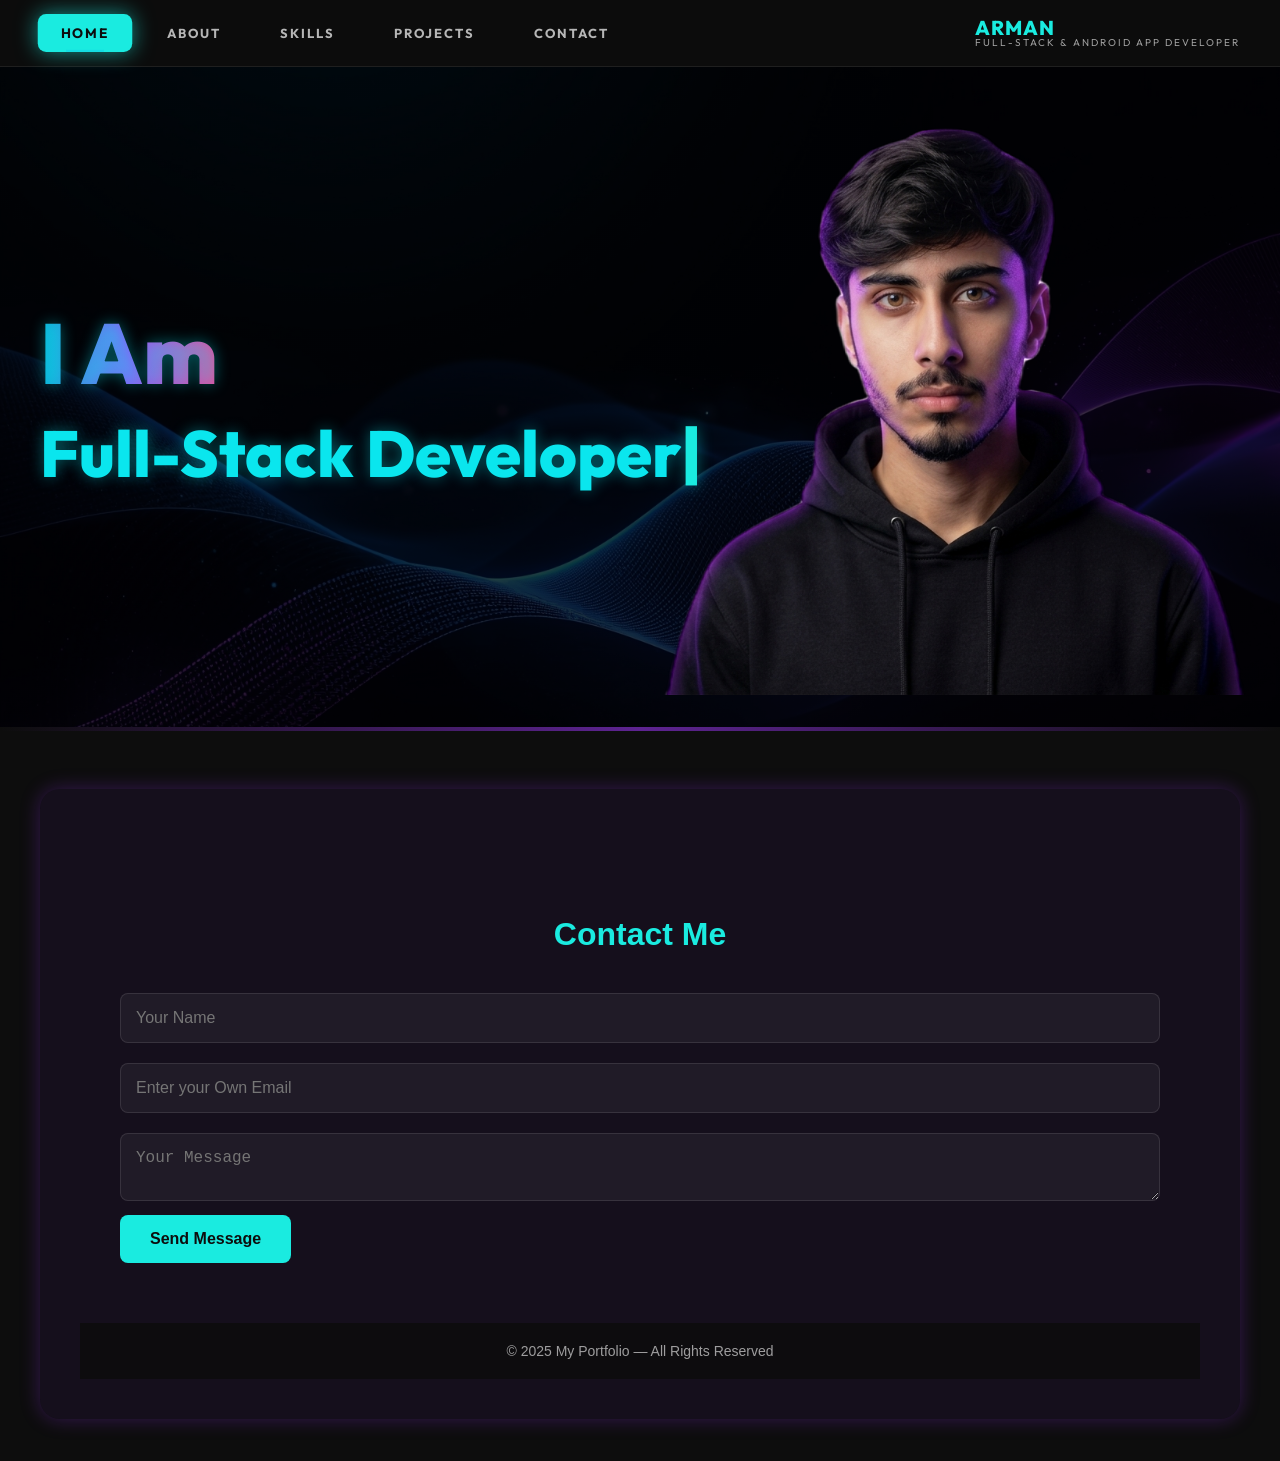
==== index.html @ 62e18ff0 "Add files via upload" ====
<!DOCTYPE html>
<html lang="en">

<head>
  <meta charset="UTF-8" />
  <meta name="viewport" content="width=device-width, initial-scale=1.0" />
  <title>My Portfolio</title>

  <link rel="preconnect" href="https://fonts.googleapis.com">
  <link rel="preconnect" href="https://fonts.gstatic.com" crossorigin>
  <link href="https://fonts.googleapis.com/css2?family=Outfit:wght@300;400;600;700;800&display=swap" rel="stylesheet">
  <link rel="stylesheet" href="home.css">
</head>

<body>

  <!-- Navigation -->
  <nav>
    <div class="nav-links-desktop">
      <a href="index.html" class="active">Home</a>
      <a href="about.html">About</a>
      <a href="skills.html">Skills</a>
      <a href="project.html">Projects</a>
      <a href="contact.html">Contact</a>
    </div>

    <div class="logo">
      Arman
      <span class="subtitle">Full-Stack & Android App Developer</span>
    </div>

    <input type="checkbox" id="menu-toggle" class="menu-toggle">
    <label for="menu-toggle" class="hamburger">
      <span></span>
      <span></span>
      <span></span>
    </label>
    <div class="nav-links">
      <a href="index.html" class="active">Home</a>
      <a href="about.html">About</a>
      <a href="skills.html">Skills</a>
      <a href="project.html">Projects</a>
      <a href="contact.html">Contact</a>
    </div>
  </nav>

  <!-- Home Section -->
  <section class="hero" id="home">
    <div class="hero-left">
      <h1>
        <span class="intro">I Am</span><br>
        <span id="typed-text"></span><span class="cursor">|</span>
      </h1>
    </div>

    <div class="hero-right">
      <img src="main.png" alt="My Picture">
      <div class="mobile-badge">Full-Stack & Android App Developer</div>
    </div>
  </section>
  <hr>
  <br>
  

  <div class="contact-wrapper">
    <!-- Contact Section -->
    <section class="section contact" id="contact">
      <h2>Contact Me</h2>

      <form action="https://formspree.io/f/xgvqyeon" method="POST">
        <input type="text" name="name" placeholder="Your Name" required>

        <input type="email" name="email" placeholder="Enter your Own Email" required>

        <textarea name="message" placeholder="Your Message" required></textarea>

        <button type="submit">Send Message</button>
      </form>
    </section>

    <!-- Footer -->
    <footer>
      © 2025 My Portfolio — All Rights Reserved
    </footer>
  </div>

  <script>
    const texts = [
      "Full-Stack Developer",
      "Software Engineer",
      "Web & Mobile app Developer",
      "Node.js Expert",
      "Android App Developer",
      "Backend Developer",
      "Platform Architect",
      "I can create the best website & APP for your needs"
    ];

    let currentText = 0;
    let charIndex = 0;
    const typedText = document.getElementById("typed-text");

    function type() {
      if (charIndex < texts[currentText].length) {
        typedText.textContent += texts[currentText].charAt(charIndex);
        charIndex++;
        setTimeout(type, 90);
      } else {
        setTimeout(deleteText, 1500);
      }
    }

    function deleteText() {
      if (charIndex > 0) {
        typedText.textContent = texts[currentText].substring(0, charIndex - 1);
        charIndex--;
        setTimeout(deleteText, 50);
      } else {
        currentText = (currentText + 1) % texts.length;
        setTimeout(type, 90);
      }
    }

    type();
  </script>

</body>

</html>
---- home.css ----
@import url('https://fonts.googleapis.com/css2?family=Outfit:wght@300;400;600;700;800&display=swap');

body {
  margin: 0;
  font-family: Arial, sans-serif;
  background: #0d0d0d;
  color: #ffffff;
  scroll-behavior: smooth;
}

nav {
  width: 100%;
  padding: 15px 40px;
  background: rgba(13, 13, 13, 0.85);
  position: sticky;
  top: 0;
  z-index: 1000;
  display: flex;
  align-items: center;
  justify-content: space-between;
  backdrop-filter: blur(20px);
  border-bottom: 1px solid rgba(255, 255, 255, 0.08);
  box-sizing: border-box;
}

.logo {
  font-family: 'Outfit', sans-serif;
  font-size: 20px;
  font-weight: 800;
  color: #1aebe0;
  text-transform: uppercase;
  letter-spacing: 1px;
  display: flex;
  flex-direction: column;
  line-height: 1;
}

.logo .subtitle {
  font-size: 10px;
  color: rgba(255, 255, 255, 0.6);
  font-weight: 400;
  letter-spacing: 2px;
}

.nav-links-desktop {
  display: flex;
  gap: 15px;
}

nav a {
  color: rgba(255, 255, 255, 0.7);
  text-decoration: none;
  font-size: 13px;
  font-weight: 700;
  text-transform: uppercase;
  letter-spacing: 2px;
  padding: 10px 22px;
  border-radius: 8px;
  transition: all 0.4s cubic-bezier(0.175, 0.885, 0.32, 1.275);
  font-family: 'Outfit', sans-serif;
  position: relative;
  overflow: hidden;
}

nav a::before {
  content: '';
  position: absolute;
  top: 0;
  left: -100%;
  width: 100%;
  height: 100%;
  background: linear-gradient(90deg, transparent, rgba(255, 255, 255, 0.15), transparent);
  transition: 0.5s;
}

nav a:hover::before {
  left: 100%;
}

nav a:hover {
  color: #ffffff;
  background: rgba(10, 230, 238, 0.1);
  transform: translateY(-3px);
}

nav a.active,
nav a[href="#home"]:active {
  color: #0d0d0d !important;
  background: #1aebe0 !important;
  box-shadow: 0 0 20px rgba(26, 235, 224, 0.6);
  transform: translateY(0) scale(1.05);
}

.menu-toggle,
.nav-links {
  display: none;
}

.hamburger {
  display: none;
  cursor: pointer;
  padding: 10px;
  z-index: 1001;
}

.hamburger span {
  display: block;
  width: 25px;
  height: 3px;
  background: #1aebe0;
  margin: 5px 0;
  transition: 0.3s;
  border-radius: 3px;
}

nav a::after {
  content: '';
  position: absolute;
  bottom: 0;
  left: 50%;
  width: 0;
  height: 2px;
  background: #14dce3;
  transition: 0.3s;
  transform: translateX(-50%);
}

nav a.active::after,
nav a:hover::after {
  width: 40%;
}

.hero {
  display: flex;
  justify-content: space-between;
  align-items: center;
  padding: 60px 40px;
  height: 60vh;
  background: linear-gradient(rgba(0, 0, 0, 0.75), rgba(0, 0, 0, 0.75)), url("portfiloo web image.jpg");
  background-size: cover;
  background-position: center;
  animation: fadeIn 1.5s ease-in-out;
  position: relative;
  overflow: hidden;
}

.hero-left {
  width: 800px;
  flex-shrink: 0;
}

.hero-left h1 {
  font-size: 65px;
  font-weight: 800;
  color: #0ae6ee;
  width: 800px;
  font-family: 'Outfit', sans-serif;
  text-shadow: 0 0 15px rgba(10, 230, 238, 0.4);
  line-height: 1.2;
  margin: 0;
}

.hero-left h1 .intro {
  font-size: 85px;
  font-weight: 800;
  background: linear-gradient(90deg, #06b6d4, #8b5cf6, #ec4899);
  -webkit-background-clip: text;
  -webkit-text-fill-color: transparent;
  background-clip: text;
  display: inline-block;
  margin-bottom: 10px;
}

#typed-text {
  display: inline-block;
  font-size: 65px;
  font-weight: 800;
  font-family: 'Outfit', sans-serif;
  color: #0ae6ee;
  text-shadow: 0 0 15px rgba(10, 230, 238, 0.4);
}

.cursor {
  color: #1aebe0;
  font-weight: 900;
  animation: blink 1s infinite;
}

@keyframes blink {
  0%, 50% { opacity: 1; }
  51%, 100% { opacity: 0; }
}

.hero-right {
  position: absolute;
  right: -200px;
  top: 50%;
  transform: translateY(-50%);
}

.hero-right img {
  height: 600px;
  object-fit: cover;
  position: relative;
  z-index: 2;
}

.mobile-badge {
  display: none;
}

@keyframes fadeIn {
  from { opacity: 0; }
  to { opacity: 1; }
}

hr {
  border: none;
  height: 4px;
  background: linear-gradient(90deg, transparent, rgba(147, 51, 234, 0.6), transparent);
  margin: 0 0 40px 0;
}

.contact-wrapper {
  background: rgba(53, 24, 88, 0.207);
  padding: 40px;
  border-radius: 20px;
  margin: 0 40px 40px 40px;
  padding-top: 40px;
  box-shadow: 0 0 20px rgba(147, 51, 234, 0.3);
}

.section {
  padding: 60px 40px;
}

.section h2 {
  font-size: 32px;
  color: #1aebe0;
  margin-bottom: 30px;
  text-align: center;
}

.contact input,
.contact textarea {
  width: 100%;
  padding: 15px;
  margin: 10px 0;
  border-radius: 8px;
  border: 1px solid rgba(255, 255, 255, 0.1);
  background: rgba(255, 255, 255, 0.05);
  color: #ffffff;
  font-size: 16px;
  box-sizing: border-box;
}

.contact input:focus,
.contact textarea:focus {
  outline: none;
  border-color: #1aebe0;
  box-shadow: 0 0 10px rgba(26, 235, 224, 0.3);
}

.contact button {
  padding: 15px 30px;
  background: #1aebe0;
  color: #0d0d0d;
  border: none;
  border-radius: 8px;
  cursor: pointer;
  font-size: 16px;
  font-weight: bold;
  transition: all 0.3s ease;
}

.contact button:hover {
  background: #0d0d0d;
  color: #1aebe0;
  box-shadow: 0 0 20px rgba(26, 235, 224, 0.5);
}

footer {
  text-align: center;
  padding: 20px;
  background: rgba(13, 13, 13, 0.9);
  color: rgba(255, 255, 255, 0.6);
  font-size: 14px;
}

@media (max-width: 768px) {
  .nav-links-desktop {
    display: none;
  }

  .hamburger {
    display: block;
  }

  .menu-toggle:checked ~ .nav-links {
    display: flex;
    flex-direction: column;
    position: absolute;
    top: 70px;
    right: 40px;
    background: rgba(13, 13, 13, 0.95);
    border-radius: 10px;
    padding: 20px;
    min-width: 200px;
    backdrop-filter: blur(20px);
    border: 1px solid rgba(255, 255, 255, 0.1);
  }

  .nav-links a {
    color: rgba(255, 255, 255, 0.8);
    padding: 15px 20px;
    border-bottom: 1px solid rgba(255, 255, 255, 0.05);
  }

  .hero {
    flex-direction: column;
    text-align: center;
    height: auto;
    min-height: auto;
    padding: 50px 20px 40px;
    overflow: visible;
    align-items: center;
    justify-content: flex-start;
    gap: 10px;
  }

  .hero-left {
    width: 100%;
    flex-shrink: 1;
    order: 2;
    display: flex;
    flex-direction: column;
    align-items: center;
  }

  .hero-left h1 {
    width: 100%;
    font-size: 30px;
    margin: 0 auto;
    min-height: 1.4em;
  }

  .hero-right {
    position: relative;
    right: auto;
    top: auto;
    transform: none;
    order: 1;
    display: flex;
    justify-content: center;
    align-items: center;
    width: 100%;
    margin-bottom: 25px;
  }

  .hero-right::before {
    content: '';
    position: absolute;
    top: 50%;
    left: 50%;
    transform: translate(-50%, -50%);
    width: 220px;
    height: 220px;
    border-radius: 50%;
    background: radial-gradient(circle, rgba(13, 228, 203, 0.35) 0%, rgba(20, 186, 241, 0) 70%);
    z-index: 0;
    filter: blur(10px);
    animation: glowPulse 3s ease-in-out infinite;
  }

  @keyframes glowPulse {
    0%, 100% { opacity: 0.7; transform: translate(-50%, -50%) scale(1); }
    50% { opacity: 1; transform: translate(-50%, -50%) scale(1.08); }
  }

  .hero-right img {
    position: relative;
    height: 190px;
    width: 190px;
    max-width: 190px;
    object-fit: cover;
    border-radius: 50%;
    border: 3px solid #15ebf2;
    box-shadow: 0 0 25px rgba(26, 235, 224, 0.55), 0 0 60px rgba(26, 235, 224, 0.25);
    z-index: 1;
  }

  .hero-right {
    flex-direction: column;
  }

  .mobile-badge {
    display: inline-flex;
    align-items: center;
    gap: 6px;
    margin-top: 14px;
    padding: 6px 16px;
    border-radius: 20px;
    background: rgba(26, 235, 224, 0.08);
    border: 1px solid rgba(26, 235, 224, 0.4);
    color: #43c3c6e4;
    font-family: 'Outfit', sans-serif;
    font-size: 12px;
    font-weight: 700;
    letter-spacing: 1.5px;
    text-transform: uppercase;
    z-index: 1;
  }

  nav {
    padding: 15px 25px;
    justify-content: space-between;
    background: rgba(13, 13, 13, 0.95);
  }

  .nav-links a {
    font-size: 13px;
    padding: 15px 20px;
    width: 100%;
    text-align: left;
    background: transparent;
    border: none;
    color: rgba(255, 255, 255, 0.8);
    transition: all 0.3s ease;
    box-sizing: border-box;
  }

  .nav-links a:hover {
    background: rgba(26, 235, 224, 0.1);
    color: #1aebe0 !important;
    padding-left: 25px;
  }

  .nav-links a.active {
    background: #1aebe0 !important;
    color: #0d0d0d !important;
    font-weight: 700;
  }
}

@media (max-width: 480px) {
  .hero-left h1 {
    font-size: 26px;
    margin-top: 0;
    margin-bottom: 10px;
    line-height: 1.3;
  }

  .hero-right img {
    height: 160px;
    width: 160px;
    max-width: 160px;
  }

  .hero-right::before {
    width: 190px;
    height: 190px;
  }

  nav {
    padding: 15px 15px;
    gap: 5px;
  }

  nav a {
    font-size: 10px;
    padding: 7px 10px;
    letter-spacing: 0.5px;
  }

  .contact {
    padding: 30px 15px;
  }

  .contact-wrapper {
    padding-top: 30px;
    margin: 20px;
  }
}
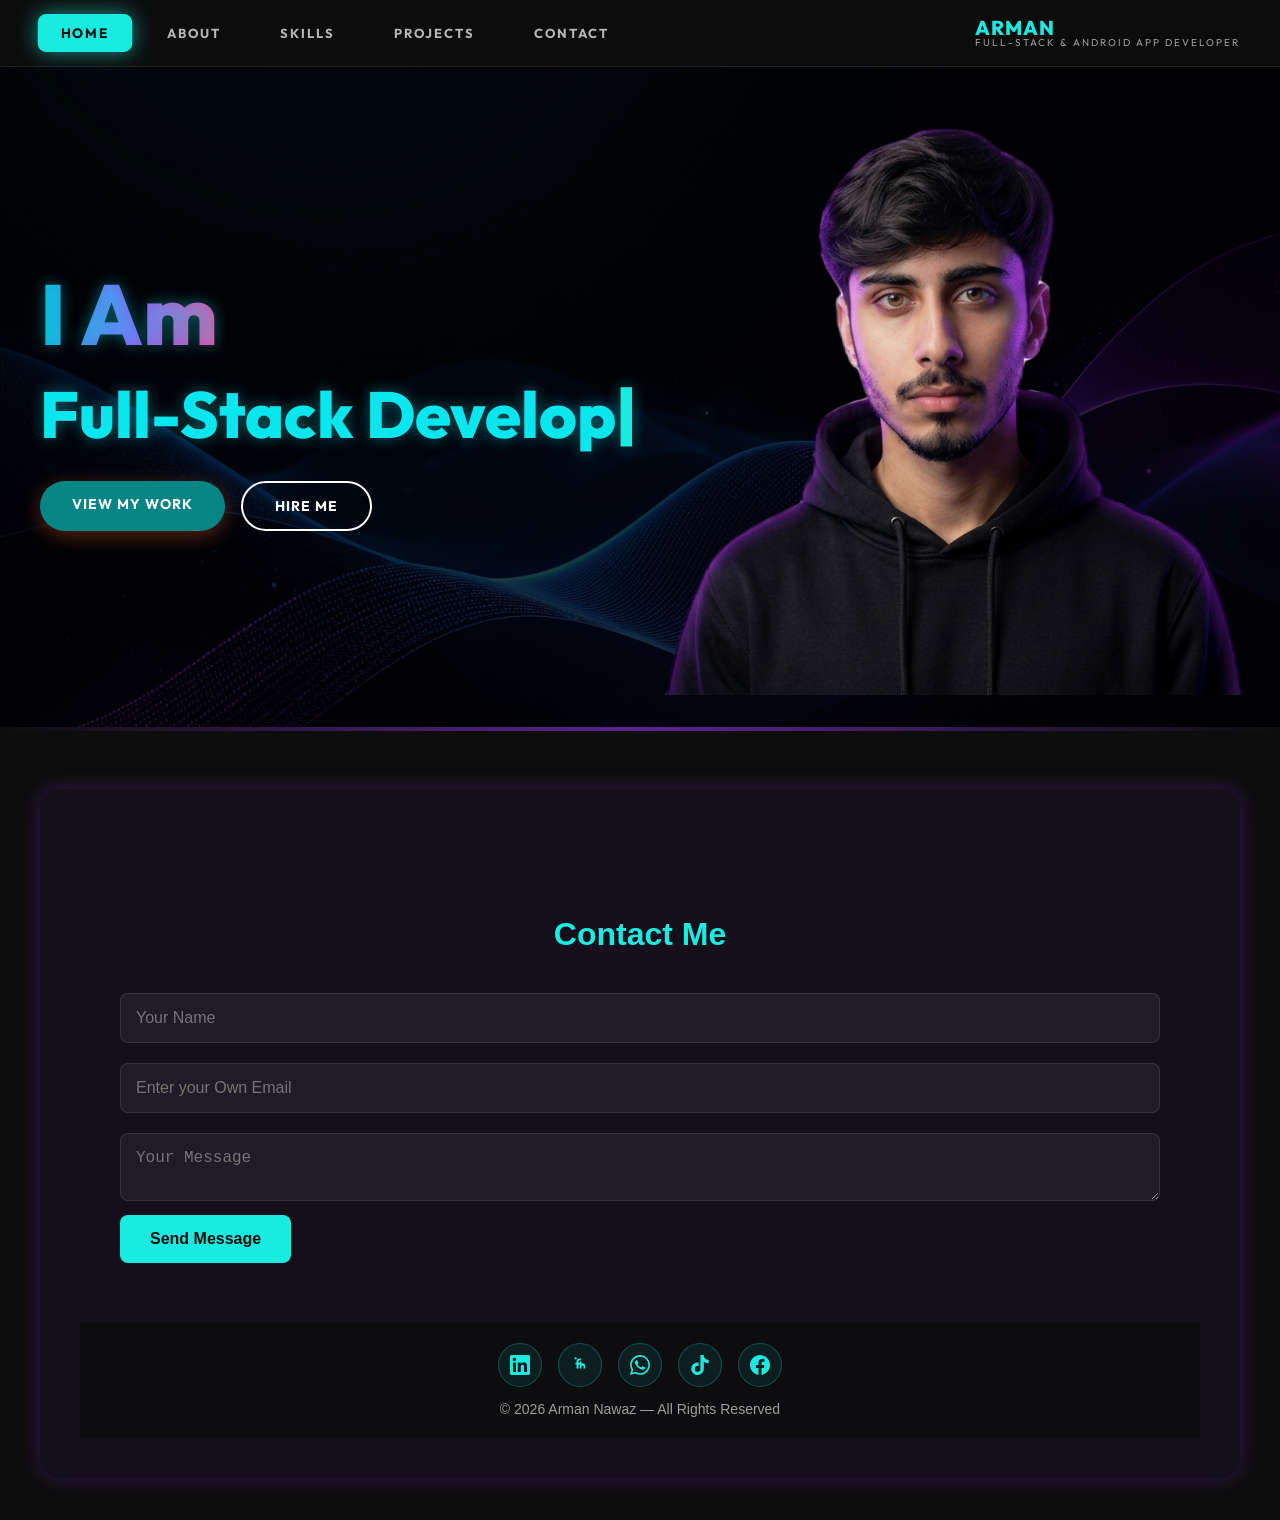
==== commit b007ae9e: "Restore original portfolio with Hire Me buttons and complete styling" ====
--- a/index.html
+++ b/index.html
@@ -5,6 +5,13 @@
   <meta charset="UTF-8" />
   <meta name="viewport" content="width=device-width, initial-scale=1.0" />
   <title>My Portfolio</title>
+  <meta name="description" content="Arman Nawaz — Full-Stack & Android App Developer from Pakistan. Building scalable web apps, native Android apps, and complete digital products.">
+  <meta property="og:title" content="Arman Nawaz | Full-Stack & Android Developer">
+  <meta property="og:description" content="Full-Stack & Android App Developer — Kotlin, React, Node.js, Firebase.">
+  <meta property="og:image" content="https://arman.dpdns.org/main.png">
+  <meta property="og:url" content="https://arman.dpdns.org/">
+  <meta property="og:type" content="website">
+  <link rel="icon" type="image/png" href="favicon.png">
 
   <link rel="preconnect" href="https://fonts.googleapis.com">
   <link rel="preconnect" href="https://fonts.gstatic.com" crossorigin>
@@ -51,6 +58,12 @@
         <span class="intro">I Am</span><br>
         <span id="typed-text"></span><span class="cursor">|</span>
       </h1>
+
+      <!-- NEW: call-to-action buttons -->
+      <div class="hero-cta">
+        <a href="project.html" class="btn-primary-cta">View My Work</a>
+        <a href="contact.html" class="btn-secondary-cta">Hire Me</a>
+      </div>
     </div>
 
     <div class="hero-right">
@@ -80,7 +93,29 @@
 
     <!-- Footer -->
     <footer>
-      © 2025 My Portfolio — All Rights Reserved
+      <div class="social-icons-row">
+        <a href="https://www.linkedin.com/in/YOUR-LINKEDIN-USERNAME" target="_blank"
+           rel="noopener" aria-label="LinkedIn" class="social-icon-link">
+          <svg viewBox="0 0 24 24" width="20" height="20" fill="#1aebe0"><path d="M20.447 20.452h-3.554v-5.569c0-1.328-.027-3.037-1.852-3.037-1.853 0-2.136 1.445-2.136 2.939v5.667H9.351V9h3.414v1.561h.046c.477-.9 1.637-1.85 3.37-1.85 3.601 0 4.267 2.37 4.267 5.455v6.286zM5.337 7.433c-1.144 0-2.063-.926-2.063-2.065 0-1.138.92-2.063 2.063-2.063 1.14 0 2.064.925 2.064 2.063 0 1.139-.925 2.065-2.064 2.065zm1.782 13.019H3.555V9h3.564v11.452zM22.225 0H1.771C.792 0 0 .774 0 1.729v20.542C0 23.227.792 24 1.771 24h20.451C23.2 24 24 23.227 24 22.271V1.729C24 .774 23.2 0 22.222 0h.003z"/></svg>
+        </a>
+        <a href="https://www.fiverr.com/devbyarman" target="_blank"
+           rel="noopener" aria-label="Fiverr" class="social-icon-link">
+          <svg viewBox="0 0 24 24" width="20" height="20" fill="#1aebe0"><path d="M16.25 16.25v-2.1c0-.98-.67-1.4-1.4-1.4h-1.05v3.5h-2.1V7.75h2.1v2.1h1.05c2.05 0 3.5 1.25 3.5 3.5v2.9h-2.1zm-8.4 0v-4.9h-1.4v-2.1h1.4V7.75c0-1.95 1.3-3.5 3.5-3.5h1.75v2.1h-1.4c-.95 0-1.4.45-1.4 1.4v1.5h2.8v2.1h-2.8v4.9h-2.45zm-1.05-13.65c.78 0 1.4.63 1.4 1.4s-.62 1.4-1.4 1.4-1.4-.62-1.4-1.4.62-1.4 1.4-1.4z"/></svg>
+        </a>
+        <a href="https://wa.me/923312756193" target="_blank"
+           rel="noopener" aria-label="WhatsApp" class="social-icon-link">
+          <svg viewBox="0 0 24 24" width="20" height="20" fill="#1aebe0"><path d="M17.472 14.382c-.297-.149-1.758-.867-2.03-.967-.273-.099-.471-.148-.67.15-.197.297-.767.966-.94 1.164-.173.199-.347.223-.644.075-.297-.15-1.255-.463-2.39-1.475-.883-.788-1.48-1.761-1.653-2.059-.173-.297-.018-.458.13-.606.134-.133.298-.347.446-.52.149-.174.198-.298.298-.497.099-.198.05-.371-.025-.52-.075-.149-.669-1.612-.916-2.207-.242-.579-.487-.5-.669-.51-.173-.008-.371-.01-.57-.01-.198 0-.52.074-.792.372-.272.297-1.04 1.016-1.04 2.479 0 1.462 1.065 2.875 1.213 3.074.149.198 2.096 3.2 5.077 4.487.709.306 1.262.489 1.694.625.712.227 1.36.195 1.871.118.571-.085 1.758-.719 2.006-1.413.248-.694.248-1.289.173-1.413-.074-.124-.272-.198-.57-.347m-5.421 7.403h-.004a9.87 9.87 0 01-5.031-1.378l-.361-.214-3.741.982.998-3.648-.235-.374a9.86 9.86 0 01-1.51-5.26c.001-5.45 4.436-9.884 9.888-9.884 2.64 0 5.122 1.03 6.988 2.898a9.825 9.825 0 012.893 6.994c-.003 5.45-4.437 9.884-9.885 9.884m8.413-18.297A11.815 11.815 0 0012.05 0C5.495 0 .16 5.335.157 11.892c0 2.096.547 4.142 1.588 5.945L.057 24l6.305-1.654a11.882 11.882 0 005.683 1.448h.005c6.554 0 11.89-5.335 11.893-11.893a11.821 11.821 0 00-3.48-8.413z"/></svg>
+        </a>
+        <a href="https://www.tiktok.com/@webyarman" target="_blank"
+           rel="noopener" aria-label="TikTok" class="social-icon-link">
+          <svg viewBox="0 0 24 24" width="20" height="20" fill="#1aebe0"><path d="M12.525.02c1.31-.02 2.61-.01 3.91-.02.08 1.53.63 3.09 1.75 4.17 1.12 1.11 2.7 1.62 4.24 1.79v4.03c-1.44-.05-2.89-.35-4.2-.97-.57-.26-1.1-.59-1.62-.93-.01 2.92.01 5.84-.02 8.75-.08 1.4-.54 2.79-1.35 3.94-1.31 1.92-3.58 3.17-5.91 3.21-1.43.08-2.86-.31-4.08-1.03-2.02-1.19-3.44-3.37-3.65-5.71-.02-.5-.03-1-.01-1.49.18-1.9 1.12-3.72 2.58-4.96 1.66-1.44 3.98-2.13 6.15-1.72.02 1.48-.04 2.96-.04 4.44-.99-.32-2.15-.23-3.02.37-.63.41-1.11 1.04-1.36 1.75-.21.51-.15 1.07-.14 1.61.24 1.64 1.82 3.02 3.5 3.04 1.12.01 2.19-.66 2.77-1.61.19-.33.4-.67.41-1.06.1-1.79.06-3.57.07-5.36.01-4.03-.01-8.05.02-12.07z"/></svg>
+        </a>
+        <a href="https://www.facebook.com/profile.php?id=100069053035231&mibextid=ZbWKwL" target="_blank"
+           rel="noopener" aria-label="Facebook" class="social-icon-link">
+          <svg viewBox="0 0 24 24" width="20" height="20" fill="#1aebe0"><path d="M24 12.073c0-6.627-5.373-12-12-12s-12 5.373-12 12c0 5.99 4.388 10.954 10.125 11.854v-8.385H7.078v-3.47h3.047V9.43c0-3.007 1.792-4.669 4.533-4.669 1.312 0 2.686.235 2.686.235v2.953H15.83c-1.491 0-1.956.925-1.956 1.874v2.25h3.328l-.532 3.47h-2.796v8.385C19.612 23.027 24 18.062 24 12.073z"/></svg>
+        </a>
+      </div>
+      <p class="footer-text">© 2026 Arman Nawaz — All Rights Reserved</p>
     </footer>
   </div>
 
@@ -126,4 +161,4 @@
 
 </body>
 
-</html>+</html>
--- a/home.css
+++ b/home.css
@@ -120,7 +120,7 @@
   left: 50%;
   width: 0;
   height: 2px;
-  background: #14dce3;
+  background: #1aebe0;
   transition: 0.3s;
   transform: translateX(-50%);
 }
@@ -180,6 +180,26 @@
   text-shadow: 0 0 15px rgba(10, 230, 238, 0.4);
 }
 
+@media (max-width: 768px) {
+  .hero-left h1 .intro {
+    font-size: 32px;
+  }
+
+  #typed-text {
+    font-size: 24px;
+  }
+}
+
+@media (max-width: 480px) {
+  .hero-left h1 .intro {
+    font-size: 28px;
+  }
+
+  #typed-text {
+    font-size: 20px;
+  }
+}
+
 .cursor {
   color: #1aebe0;
   font-weight: 900;
@@ -279,12 +299,110 @@
   box-shadow: 0 0 20px rgba(26, 235, 224, 0.5);
 }
 
+.hero-cta {
+  display: flex;
+  gap: 16px;
+  margin-top: 28px;
+  flex-wrap: wrap;
+}
+
+.btn-primary-cta,
+.btn-secondary-cta {
+  padding: 14px 32px;
+  border-radius: 30px;
+  font-family: 'Outfit', sans-serif;
+  font-weight: 700;
+  font-size: 14px;
+  text-transform: uppercase;
+  letter-spacing: 1px;
+  text-decoration: none;
+  transition: all 0.3s ease;
+}
+
+.btn-primary-cta {
+  background: #078484;
+  color: #ffffff;
+  box-shadow: 0 5px 20px rgba(255, 107, 53, 0.35);
+}
+
+.btn-primary-cta:hover {
+  transform: translateY(-3px);
+  box-shadow: 0 8px 26px rgba(255, 107, 53, 0.5);
+  background: #6ac9e6;
+}
+
+.btn-secondary-cta {
+  background: transparent;
+  color: #ffffff;
+  border: 2px solid #ffffff;
+}
+
+.btn-secondary-cta:hover {
+  background: rgba(255, 255, 255, 0.1);
+  transform: translateY(-3px);
+}
+
+@media (max-width: 768px) {
+  .hero-cta {
+    justify-content: center;
+  }
+}
+
 footer {
   text-align: center;
-  padding: 20px;
+  padding: 16px 20px 18px;
   background: rgba(13, 13, 13, 0.9);
   color: rgba(255, 255, 255, 0.6);
   font-size: 14px;
+  line-height: 1.5;
+}
+
+footer p,
+footer .footer-text {
+  margin: 6px 0 0 0;
+  padding-bottom: 0;
+}
+
+.social-icons-row {
+  display: flex;
+  justify-content: center;
+  gap: 16px;
+  padding: 4px 0 6px;
+  background: transparent;
+}
+
+.social-icon-link {
+  width: 42px;
+  height: 42px;
+  border-radius: 50%;
+  background: rgba(26, 235, 224, 0.08);
+  border: 1px solid rgba(26, 235, 224, 0.25);
+  display: flex;
+  align-items: center;
+  justify-content: center;
+  transition: all 0.25s cubic-bezier(0.175, 0.885, 0.32, 1.275);
+}
+
+.social-icon-link:hover {
+  background: #1aebe0;
+  transform: translateY(-4px);
+  box-shadow: 0 8px 20px rgba(26, 235, 224, 0.4);
+}
+
+.social-icon-link:hover svg {
+  fill: #0d0d0d; /* turns icon black on the cyan hover background for contrast */
+}
+
+.social-icon-link svg {
+  width: 20px;
+  height: 20px;
+  transition: fill 0.25s ease;
+}
+
+@media (max-width: 768px) {
+  .social-icons-row {
+    justify-content: center;
+  }
 }
 
 @media (max-width: 768px) {
@@ -339,7 +457,7 @@
 
   .hero-left h1 {
     width: 100%;
-    font-size: 30px;
+    font-size: 24px;
     margin: 0 auto;
     min-height: 1.4em;
   }
@@ -444,7 +562,7 @@
 
 @media (max-width: 480px) {
   .hero-left h1 {
-    font-size: 26px;
+    font-size: 20px;
     margin-top: 0;
     margin-bottom: 10px;
     line-height: 1.3;
@@ -480,4 +598,4 @@
     padding-top: 30px;
     margin: 20px;
   }
-}+}
